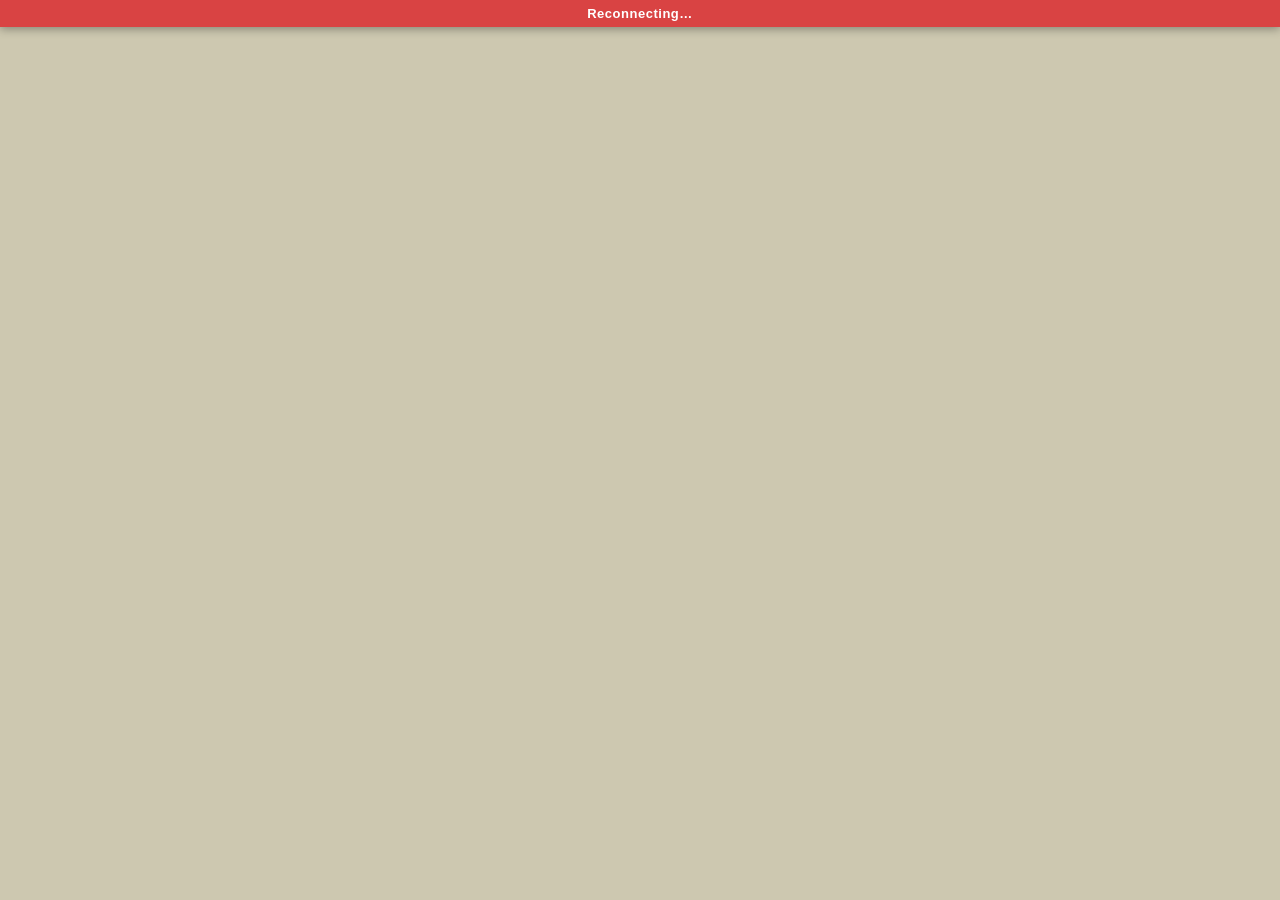
==== web/index.html @ aa8d0009 "feat(web): add PWA host shell, live SSE store, theme dropdown, and Settings modal" ====
<!doctype html>
<html lang="en">
<head>
  <meta charset="utf-8">
  <meta name="viewport" content="width=device-width, initial-scale=1, maximum-scale=1, user-scalable=no, viewport-fit=cover">
  <meta name="apple-mobile-web-app-capable" content="yes">
  <meta name="mobile-web-app-capable" content="yes">
  <meta name="apple-mobile-web-app-status-bar-style" content="default">
  <meta name="apple-mobile-web-app-title" content="Task Monitor">
  <meta id="meta-theme-color" name="theme-color" content="#cdc8b0">
  <link rel="manifest" href="manifest.webmanifest">
  <title>Task Monitor</title>
  <link rel="stylesheet" href="style.css">
  <link id="theme-css" rel="stylesheet" href="">
</head>
<body>
  <div id="safe-top-plate" class="host-safe-top" aria-hidden="true"></div>
  <div id="banner" class="host-banner" hidden>Reconnecting…</div>
  <main id="theme-root" class="theme-root"></main>
  <div id="safe-bottom-plate" class="host-safe-bottom" aria-hidden="true"></div>
  <div id="theme-dropdown" class="host-theme-dropdown" hidden></div>

  <!-- Settings Page / Modal -->
  <div id="settings-overlay" class="settings-overlay" hidden>
    <div class="settings-dialog" role="dialog" aria-modal="true" aria-labelledby="settings-title">
      <div class="settings-header">
        <div class="settings-title-wrap">
          <span class="settings-badge">⚙</span>
          <h2 id="settings-title">SYSTEM SETTINGS</h2>
        </div>
        <button type="button" id="settings-close-btn" class="settings-close-btn" title="Close Settings">✕ Close</button>
      </div>

      <form id="settings-form" class="settings-body">
        <div class="settings-row">
          <div class="settings-label-col">
            <label for="set-default-theme">Default Theme</label>
            <span class="settings-hint">Startup theme &amp; active interface layout</span>
          </div>
          <div class="settings-input-col">
            <select id="set-default-theme" class="settings-select">
              <option value="nier">Automata</option>
              <option value="doraemon">Village</option>
              <option value="default">Classic Dark</option>
            </select>
          </div>
        </div>

        <div class="settings-row">
          <div class="settings-label-col">
            <label for="set-overview-limit">Overview Items Limit</label>
            <span class="settings-hint">Processes shown per category on Overview (1–25)</span>
          </div>
          <div class="settings-input-col settings-stepper">
            <button type="button" class="step-btn" data-step-target="set-overview-limit" data-step="-1">−</button>
            <input type="number" id="set-overview-limit" class="settings-input" min="1" max="25" step="1" value="8" required>
            <button type="button" class="step-btn" data-step-target="set-overview-limit" data-step="1">+</button>
          </div>
        </div>

        <div class="settings-row">
          <div class="settings-label-col">
            <label for="set-page-limit">Detail Page Items Limit</label>
            <span class="settings-hint">Processes shown on CPU / Memory / GPU pages (1–60)</span>
          </div>
          <div class="settings-input-col settings-stepper">
            <button type="button" class="step-btn" data-step-target="set-page-limit" data-step="-1">−</button>
            <input type="number" id="set-page-limit" class="settings-input" min="1" max="60" step="1" value="24" required>
            <button type="button" class="step-btn" data-step-target="set-page-limit" data-step="1">+</button>
          </div>
        </div>

        <div class="settings-row">
          <div class="settings-label-col">
            <label for="set-port">Server Port</label>
            <span class="settings-hint">TCP port for PC &amp; iPad connections (1024–65535)</span>
          </div>
          <div class="settings-input-col">
            <input type="number" id="set-port" class="settings-input port-input" min="1024" max="65535" step="1" value="8800" required>
          </div>
        </div>

        <div id="settings-status" class="settings-status" hidden></div>

        <div class="settings-footer">
          <button type="button" id="settings-reset-btn" class="settings-btn secondary">Reset Defaults</button>
          <div class="settings-footer-right">
            <button type="button" id="settings-cancel-btn" class="settings-btn secondary">Cancel</button>
            <button type="submit" id="settings-save-btn" class="settings-btn primary">Save &amp; Apply</button>
          </div>
        </div>
      </form>
    </div>
  </div>

  <script type="module" src="app.js"></script>
</body>
</html>
---- web/style.css ----
:root {
  --app-bg: #cdc8b0;
  --top-safe-pad: env(safe-area-inset-top, 0px);
}

html.is-standalone {
  /* iPadOS 27.2 applies a system progressive blur across the top ~46px of standalone PWAs */
  --top-safe-pad: calc(max(24px, env(safe-area-inset-top, 24px)) + 24px);
}

@media (display-mode: standalone), (display-mode: fullscreen) {
  :root {
    --top-safe-pad: calc(max(24px, env(safe-area-inset-top, 24px)) + 24px);
  }
}

* { box-sizing: border-box; }

html {
  margin: 0;
  padding: 0;
  width: 100%;
  height: 100%;
  min-height: calc(100dvh + env(safe-area-inset-top, 0px) + env(safe-area-inset-bottom, 0px));
  background-color: var(--app-bg, #cdc8b0);
  overflow: hidden;
  overscroll-behavior: none;
  -webkit-text-size-adjust: 100%;
}

body {
  position: fixed;
  inset: 0;
  margin: 0;
  padding: 0;
  width: 100%;
  height: 100%;
  min-height: calc(100dvh + env(safe-area-inset-top, 0px) + env(safe-area-inset-bottom, 0px));
  background-color: var(--app-bg, #cdc8b0);
  overflow: hidden;
  overscroll-behavior: none;
  user-select: none;
  -webkit-user-select: none;
}

.theme-root {
  position: fixed;
  inset: 0;
  width: 100%;
  height: 100%;
  background-color: var(--app-bg, #cdc8b0);
  overflow: hidden;
  z-index: 1;
}

.host-safe-top {
  position: fixed;
  top: 0;
  left: 0;
  right: 0;
  height: env(safe-area-inset-top, 0px);
  background-color: var(--app-bg, #cdc8b0);
  z-index: 0;
  pointer-events: none;
}

.host-safe-bottom {
  position: fixed;
  bottom: 0;
  left: 0;
  right: 0;
  height: env(safe-area-inset-bottom, 0px);
  background-color: var(--app-bg, #cdc8b0);
  z-index: 0;
  pointer-events: none;
}

.host-banner {
  position: fixed;
  top: 0;
  left: 0;
  right: 0;
  padding: 6px 12px;
  text-align: center;
  background: #d94343;
  color: #fff;
  font-family: -apple-system, BlinkMacSystemFont, "Segoe UI", Roboto, sans-serif;
  font-size: 13px;
  font-weight: 700;
  letter-spacing: 0.04em;
  z-index: 9999;
  box-shadow: 0 2px 10px rgba(0, 0, 0, 0.35);
}

/* Shared Theme Dropdown Menu */
.host-theme-dropdown {
  position: fixed;
  z-index: 9998;
  min-width: 230px;
  background: #23221f;
  color: #f0ece1;
  border: 1.5px solid #6e6a5e;
  border-radius: 10px;
  padding: 6px;
  box-shadow: 0 8px 26px rgba(0, 0, 0, 0.48);
  font-family: -apple-system, BlinkMacSystemFont, "Segoe UI", Roboto, sans-serif;
  display: flex;
  flex-direction: column;
  gap: 3px;
}
.host-theme-dropdown[hidden] {
  display: none !important;
}
.host-theme-dropdown .dd-title {
  font-size: 10.5px;
  font-weight: 700;
  text-transform: uppercase;
  letter-spacing: 0.1em;
  color: #a6a192;
  padding: 4px 10px 3px;
  border-bottom: 1px solid rgba(255, 255, 255, 0.1);
  margin-bottom: 2px;
}
.host-theme-dropdown .dd-item {
  background: transparent;
  border: none;
  color: #f0ece1;
  font-family: inherit;
  font-size: 13.5px;
  font-weight: 600;
  padding: 8px 10px;
  border-radius: 7px;
  text-align: left;
  cursor: pointer;
  display: flex;
  align-items: center;
  justify-content: space-between;
  gap: 10px;
}
.host-theme-dropdown .dd-item:hover {
  background: rgba(255, 255, 255, 0.12);
}
.host-theme-dropdown .dd-item.active {
  background: #dad4bb;
  color: #2c2a24;
}
.host-theme-dropdown .dd-check {
  font-size: 12px;
  font-weight: 900;
}
.host-theme-dropdown .dd-sep {
  height: 1px;
  background: rgba(255, 255, 255, 0.12);
  margin: 3px 4px;
}

/* Settings Page / Modal */
.settings-overlay {
  position: fixed;
  inset: 0;
  z-index: 9995;
  background: rgba(28, 27, 23, 0.72);
  backdrop-filter: blur(4px);
  -webkit-backdrop-filter: blur(4px);
  display: flex;
  align-items: center;
  justify-content: center;
  padding: 20px;
  font-family: "Segoe UI", -apple-system, BlinkMacSystemFont, Roboto, sans-serif;
}
.settings-overlay[hidden] {
  display: none !important;
}

.settings-dialog {
  width: 100%;
  max-width: 560px;
  background: #dad4bb;
  color: #3f3c34;
  border: 2px solid #4e4b42;
  box-shadow: 0 18px 48px rgba(0, 0, 0, 0.55);
  display: flex;
  flex-direction: column;
  overflow: hidden;
}

.settings-header {
  background: #4e4b42;
  color: #e6e1ca;
  padding: 12px 18px;
  display: flex;
  align-items: center;
  justify-content: space-between;
}
.settings-title-wrap {
  display: flex;
  align-items: center;
  gap: 10px;
}
.settings-badge {
  font-size: 18px;
}
.settings-header h2 {
  margin: 0;
  font-size: 15px;
  font-weight: 700;
  letter-spacing: 0.14em;
}
.settings-close-btn {
  background: rgba(255, 255, 255, 0.12);
  color: #e6e1ca;
  border: 1px solid rgba(230, 225, 202, 0.4);
  padding: 5px 12px;
  font-family: inherit;
  font-size: 12.5px;
  font-weight: 600;
  cursor: pointer;
}
.settings-close-btn:hover {
  background: rgba(255, 255, 255, 0.24);
}

.settings-body {
  padding: 18px 20px;
  display: flex;
  flex-direction: column;
  gap: 14px;
}

.settings-row {
  display: flex;
  align-items: center;
  justify-content: space-between;
  gap: 16px;
  padding-bottom: 12px;
  border-bottom: 1px solid rgba(78, 75, 66, 0.22);
}
.settings-label-col {
  display: flex;
  flex-direction: column;
  gap: 3px;
}
.settings-label-col label {
  font-size: 14px;
  font-weight: 700;
  color: #35322b;
}
.settings-hint {
  font-size: 11.5px;
  color: #6d695c;
}

.settings-input-col {
  display: flex;
  align-items: center;
  gap: 6px;
  flex-shrink: 0;
}

.settings-select,
.settings-input {
  background: #f4f0dc;
  color: #2f2c25;
  border: 1.5px solid #4e4b42;
  padding: 7px 10px;
  font-family: inherit;
  font-size: 14px;
  font-weight: 700;
  font-variant-numeric: tabular-nums;
  outline: none;
}
.settings-select {
  min-width: 165px;
  cursor: pointer;
}
.settings-input {
  width: 72px;
  text-align: center;
}
.settings-input.port-input {
  width: 110px;
}

.step-btn {
  width: 34px;
  height: 34px;
  background: #4e4b42;
  color: #e6e1ca;
  border: none;
  font-size: 18px;
  font-weight: 700;
  line-height: 1;
  cursor: pointer;
  display: flex;
  align-items: center;
  justify-content: center;
}
.step-btn:hover {
  background: #35332c;
}

.settings-status {
  padding: 8px 12px;
  font-size: 12.5px;
  font-weight: 600;
  background: rgba(78, 75, 66, 0.14);
  border-left: 4px solid #4e4b42;
}
.settings-status.error {
  background: rgba(168, 66, 50, 0.16);
  border-left-color: #a84232;
  color: #8b2819;
}

.settings-footer {
  display: flex;
  align-items: center;
  justify-content: space-between;
  gap: 12px;
  padding-top: 4px;
}
.settings-footer-right {
  display: flex;
  gap: 10px;
}

.settings-btn {
  padding: 8px 16px;
  font-family: inherit;
  font-size: 13px;
  font-weight: 700;
  letter-spacing: 0.04em;
  cursor: pointer;
  border: 1.5px solid #4e4b42;
}
.settings-btn.secondary {
  background: #e5e0c9;
  color: #3f3c34;
}
.settings-btn.secondary:hover {
  background: #d5cfb4;
}
.settings-btn.primary {
  background: #4e4b42;
  color: #e6e1ca;
}
.settings-btn.primary:hover {
  background: #35332c;
}
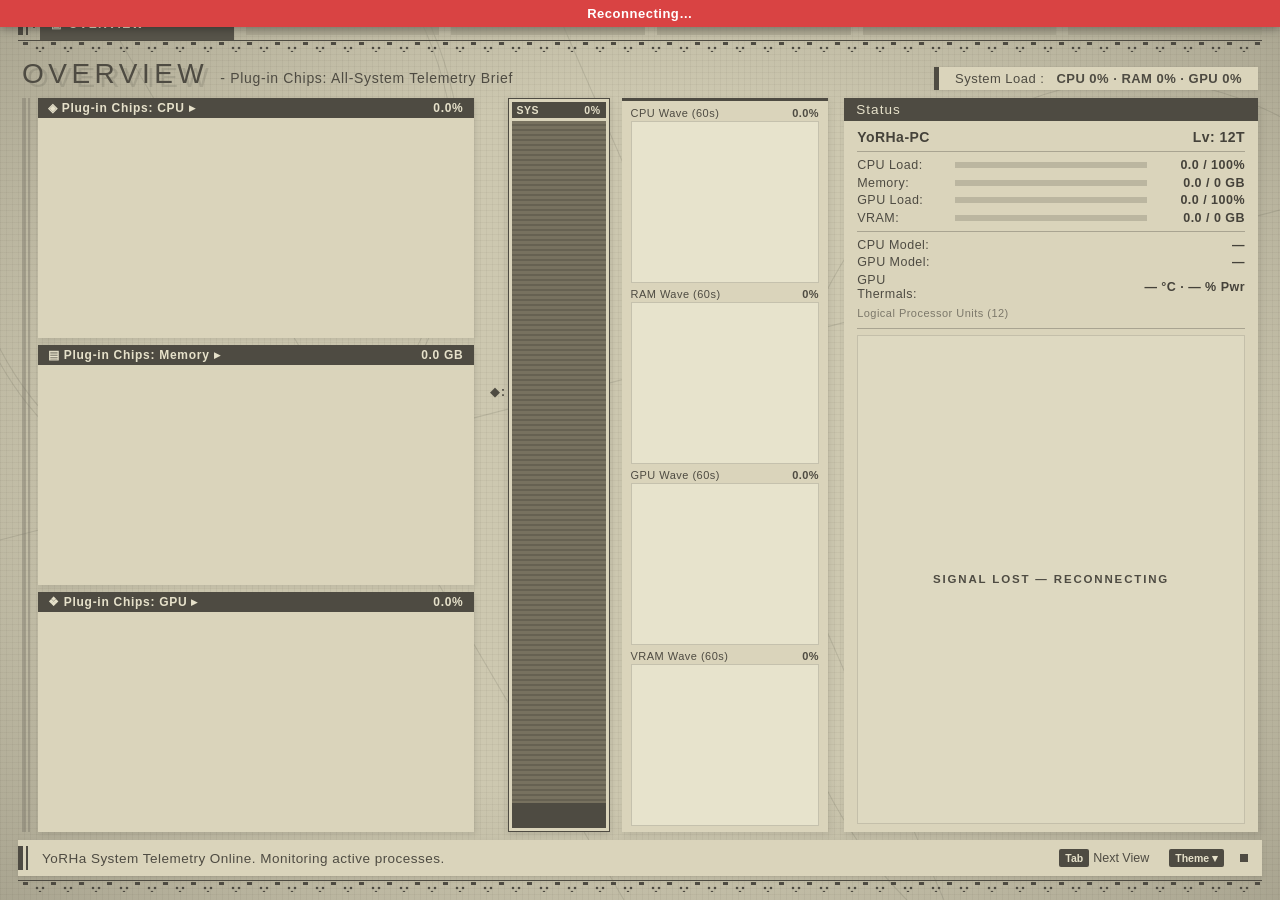
==== commit 62af5ca7: "feat: add process pin, hide, dynamic focus tracking, and scrollable lists" ====
--- a/web/index.html
+++ b/web/index.html
@@ -80,6 +80,28 @@
           </div>
         </div>
 
+        <div class="settings-row settings-row-stack">
+          <div class="settings-label-row">
+            <div class="settings-label-col">
+              <label>Pinned Processes (<span id="set-pinned-count">0</span>)</label>
+              <span class="settings-hint">Pinned to the top of process lists above the separation line</span>
+            </div>
+            <button type="button" id="set-clear-pinned" class="settings-mini-btn" hidden>Unpin All</button>
+          </div>
+          <div id="set-pinned-list" class="settings-tag-list"></div>
+        </div>
+
+        <div class="settings-row settings-row-stack">
+          <div class="settings-label-row">
+            <div class="settings-label-col">
+              <label>Hidden Processes (<span id="set-hidden-count">0</span>)</label>
+              <span class="settings-hint">Filtered out from all process lists — click a tag to restore</span>
+            </div>
+            <button type="button" id="set-clear-hidden" class="settings-mini-btn" hidden>Restore All</button>
+          </div>
+          <div id="set-hidden-list" class="settings-tag-list"></div>
+        </div>
+
         <div id="settings-status" class="settings-status" hidden></div>
 
         <div class="settings-footer">
--- a/web/style.css
+++ b/web/style.css
@@ -175,6 +175,7 @@
 .settings-dialog {
   width: 100%;
   max-width: 560px;
+  max-height: calc(100dvh - 40px);
   background: #dad4bb;
   color: #3f3c34;
   border: 2px solid #4e4b42;
@@ -224,7 +225,10 @@
   padding: 18px 20px;
   display: flex;
   flex-direction: column;
-  gap: 14px;
+  gap: 12px;
+  overflow-y: auto;
+  overscroll-behavior: contain;
+  -webkit-overflow-scrolling: touch;
 }
 
 .settings-row {
@@ -232,8 +236,68 @@
   align-items: center;
   justify-content: space-between;
   gap: 16px;
-  padding-bottom: 12px;
+  padding-bottom: 10px;
   border-bottom: 1px solid rgba(78, 75, 66, 0.22);
+}
+.settings-row.settings-row-stack {
+  flex-direction: column;
+  align-items: stretch;
+  gap: 7px;
+}
+.settings-label-row {
+  display: flex;
+  align-items: center;
+  justify-content: space-between;
+  gap: 10px;
+}
+.settings-mini-btn {
+  background: #4e4b42;
+  color: #e6e1ca;
+  border: none;
+  padding: 3px 9px;
+  font-family: inherit;
+  font-size: 11px;
+  font-weight: 700;
+  cursor: pointer;
+}
+.settings-mini-btn:hover {
+  background: #35332c;
+}
+.settings-mini-btn[hidden] {
+  display: none !important;
+}
+.settings-tag-list {
+  display: flex;
+  flex-wrap: wrap;
+  gap: 6px;
+  min-height: 24px;
+  align-items: center;
+}
+.settings-tag-empty {
+  font-size: 11.5px;
+  font-style: italic;
+  color: #7c786a;
+}
+.settings-tag {
+  display: inline-flex;
+  align-items: center;
+  gap: 5px;
+  background: #f4f0dc;
+  color: #2f2c25;
+  border: 1px solid #4e4b42;
+  padding: 3px 8px;
+  font-family: inherit;
+  font-size: 12px;
+  font-weight: 600;
+  cursor: pointer;
+}
+.settings-tag:hover {
+  background: #4e4b42;
+  color: #e6e1ca;
+}
+.settings-tag .tag-x {
+  font-size: 11px;
+  opacity: 0.75;
 }
 .settings-label-col {
   display: flex;
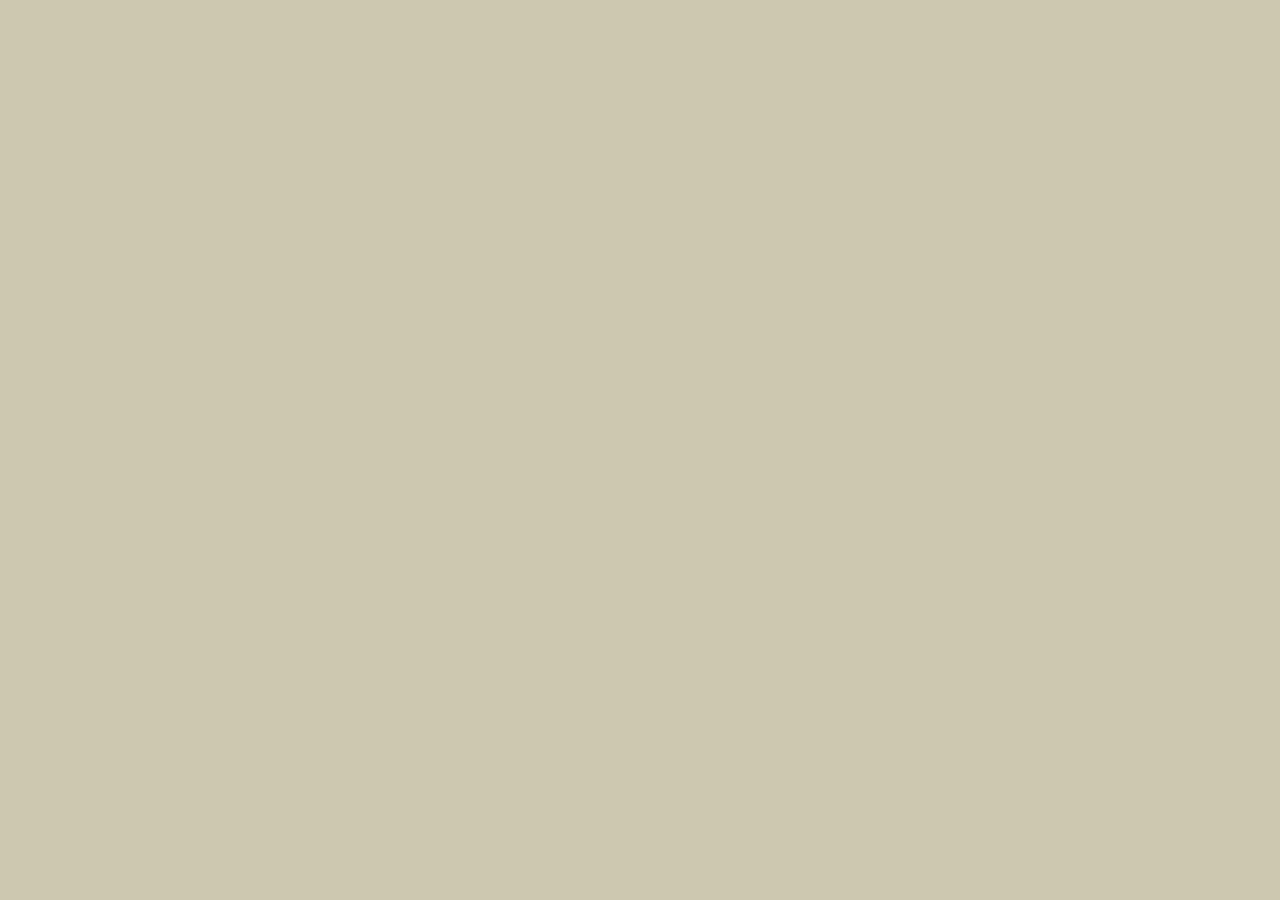
==== commit ffe5f5d1: "feat: hold to pin/hide popover, gpu vram sort toggle, and secondary metrics setting" ====
--- a/web/index.html
+++ b/web/index.html
@@ -72,6 +72,16 @@
 
         <div class="settings-row">
           <div class="settings-label-col">
+            <label for="set-secondary-metrics">Show Secondary Metrics</label>
+            <span class="settings-hint">Display RAM alongside CPU, and CPU alongside RAM in detail views</span>
+          </div>
+          <div class="settings-input-col">
+            <input type="checkbox" id="set-secondary-metrics" class="settings-checkbox">
+          </div>
+        </div>
+
+        <div class="settings-row">
+          <div class="settings-label-col">
             <label for="set-port">Server Port</label>
             <span class="settings-hint">TCP port for PC &amp; iPad connections (1024–65535)</span>
           </div>
@@ -115,6 +125,25 @@
     </div>
   </div>
 
+  <!-- Shared Process Context Popover (Hold / Right-Click) -->
+  <div id="proc-context-menu" class="proc-context-menu" hidden>
+    <div class="proc-menu-header" id="proc-menu-title">Process</div>
+    <button type="button" class="proc-menu-item" id="proc-menu-pin">
+      <svg class="menu-icon" viewBox="0 0 16 16" width="13" height="13" fill="none" stroke="currentColor" stroke-width="1.6" stroke-linecap="round" stroke-linejoin="round" aria-hidden="true">
+        <line x1="8" y1="11.5" x2="8" y2="15"></line>
+        <path d="M4.5 2h7l-1 4v3.5l1.5 2H4l1.5-2V6L4.5 2z"></path>
+      </svg>
+      <span id="proc-menu-pin-lbl">Pin Process</span>
+    </button>
+    <button type="button" class="proc-menu-item danger" id="proc-menu-hide">
+      <svg class="menu-icon" viewBox="0 0 16 16" width="13" height="13" fill="none" stroke="currentColor" stroke-width="1.6" stroke-linecap="round" aria-hidden="true">
+        <line x1="3.5" y1="3.5" x2="12.5" y2="12.5"></line>
+        <line x1="12.5" y1="3.5" x2="3.5" y2="12.5"></line>
+      </svg>
+      <span>Hide Process</span>
+    </button>
+  </div>
+
   <script type="module" src="app.js"></script>
 </body>
 </html>
--- a/web/style.css
+++ b/web/style.css
@@ -411,3 +411,96 @@
 .settings-btn.primary:hover {
   background: #35332c;
 }
+
+.settings-checkbox {
+  width: 20px;
+  height: 20px;
+  cursor: pointer;
+  accent-color: #4e4b42;
+}
+
+/* ==========================================================================
+   Shared Process Context Popover (Hold to Pin / Hide)
+   ========================================================================== */
+.proc-context-menu {
+  position: fixed;
+  z-index: 9999;
+  background: #2b2823;
+  color: #ebe5cf;
+  border: 1px solid rgba(255, 255, 255, 0.18);
+  box-shadow: 0 8px 24px rgba(0, 0, 0, 0.45), 0 2px 6px rgba(0, 0, 0, 0.25);
+  border-radius: 6px;
+  padding: 4px;
+  min-width: 150px;
+  display: flex;
+  flex-direction: column;
+  gap: 2px;
+  animation: procMenuPop 0.1s ease-out;
+  touch-action: none;
+  user-select: none;
+  -webkit-user-select: none;
+}
+.proc-context-menu[hidden] {
+  display: none !important;
+}
+
+@keyframes procMenuPop {
+  from {
+    opacity: 0;
+    transform: scale(0.96) translateY(-2px);
+  }
+  to {
+    opacity: 1;
+    transform: scale(1) translateY(0);
+  }
+}
+
+.proc-menu-header {
+  padding: 4px 8px 3px;
+  font-size: 10.5px;
+  font-weight: 700;
+  text-transform: uppercase;
+  letter-spacing: 0.08em;
+  color: #9c9584;
+  border-bottom: 1px solid rgba(255, 255, 255, 0.08);
+  margin-bottom: 2px;
+  white-space: nowrap;
+  overflow: hidden;
+  text-overflow: ellipsis;
+}
+
+.proc-menu-item {
+  display: flex;
+  align-items: center;
+  gap: 8px;
+  width: 100%;
+  padding: 6px 9px;
+  border: none;
+  background: transparent;
+  color: #ded9c5;
+  font-family: inherit;
+  font-size: 12px;
+  font-weight: 600;
+  border-radius: 4px;
+  cursor: pointer;
+  text-align: left;
+}
+.proc-menu-item:hover,
+.proc-menu-item:focus-visible {
+  background: rgba(255, 255, 255, 0.12);
+  color: #ffffff;
+  outline: none;
+}
+.proc-menu-item.danger:hover,
+.proc-menu-item.danger:focus-visible {
+  background: rgba(235, 75, 75, 0.22);
+  color: #ff9b9b;
+}
+
+.proc-menu-item .menu-icon {
+  flex-shrink: 0;
+  opacity: 0.85;
+}
+.proc-menu-item:hover .menu-icon {
+  opacity: 1;
+}
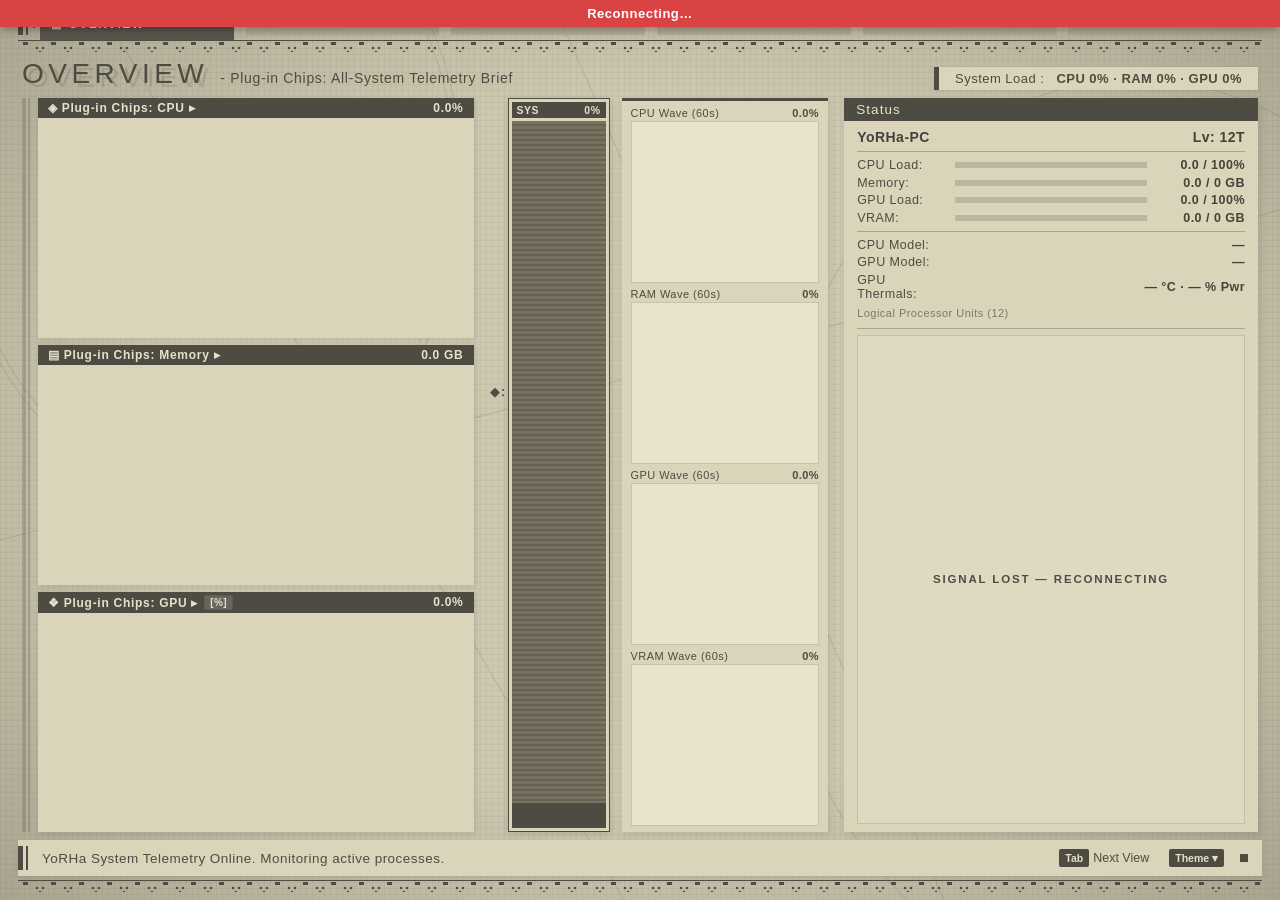
==== commit 8187ff89: "style: replace gear emoji with geometric YoRHa glyph and make context menu theme-native" ====
--- a/web/index.html
+++ b/web/index.html
@@ -25,7 +25,7 @@
     <div class="settings-dialog" role="dialog" aria-modal="true" aria-labelledby="settings-title">
       <div class="settings-header">
         <div class="settings-title-wrap">
-          <span class="settings-badge">⚙</span>
+          <span class="settings-badge">▨</span>
           <h2 id="settings-title">SYSTEM SETTINGS</h2>
         </div>
         <button type="button" id="settings-close-btn" class="settings-close-btn" title="Close Settings">✕ Close</button>
@@ -127,21 +127,26 @@
 
   <!-- Shared Process Context Popover (Hold / Right-Click) -->
   <div id="proc-context-menu" class="proc-context-menu" hidden>
-    <div class="proc-menu-header" id="proc-menu-title">Process</div>
-    <button type="button" class="proc-menu-item" id="proc-menu-pin">
-      <svg class="menu-icon" viewBox="0 0 16 16" width="13" height="13" fill="none" stroke="currentColor" stroke-width="1.6" stroke-linecap="round" stroke-linejoin="round" aria-hidden="true">
-        <line x1="8" y1="11.5" x2="8" y2="15"></line>
-        <path d="M4.5 2h7l-1 4v3.5l1.5 2H4l1.5-2V6L4.5 2z"></path>
-      </svg>
-      <span id="proc-menu-pin-lbl">Pin Process</span>
-    </button>
-    <button type="button" class="proc-menu-item danger" id="proc-menu-hide">
-      <svg class="menu-icon" viewBox="0 0 16 16" width="13" height="13" fill="none" stroke="currentColor" stroke-width="1.6" stroke-linecap="round" aria-hidden="true">
-        <line x1="3.5" y1="3.5" x2="12.5" y2="12.5"></line>
-        <line x1="12.5" y1="3.5" x2="3.5" y2="12.5"></line>
-      </svg>
-      <span>Hide Process</span>
-    </button>
+    <div class="proc-menu-header">
+      <span class="proc-menu-glyph" aria-hidden="true">◈</span>
+      <span id="proc-menu-title" class="proc-menu-title-text">Process</span>
+    </div>
+    <div class="proc-menu-items">
+      <button type="button" class="proc-menu-item" id="proc-menu-pin">
+        <svg class="menu-icon" viewBox="0 0 16 16" width="12" height="12" fill="none" stroke="currentColor" stroke-width="1.8" stroke-linecap="square" stroke-linejoin="miter" aria-hidden="true">
+          <line x1="8" y1="11.5" x2="8" y2="15"></line>
+          <path d="M4 2h8l-1.2 4.5v3l1.2 1.5H4l1.2-1.5v-3L4 2z"></path>
+        </svg>
+        <span id="proc-menu-pin-lbl">Pin Process</span>
+      </button>
+      <button type="button" class="proc-menu-item danger" id="proc-menu-hide">
+        <svg class="menu-icon" viewBox="0 0 16 16" width="12" height="12" fill="none" stroke="currentColor" stroke-width="2" stroke-linecap="square" aria-hidden="true">
+          <line x1="3.5" y1="3.5" x2="12.5" y2="12.5"></line>
+          <line x1="12.5" y1="3.5" x2="3.5" y2="12.5"></line>
+        </svg>
+        <span>Hide Process</span>
+      </button>
+    </div>
   </div>
 
   <script type="module" src="app.js"></script>
--- a/web/style.css
+++ b/web/style.css
@@ -421,20 +421,16 @@
 
 /* ==========================================================================
    Shared Process Context Popover (Hold to Pin / Hide)
+   Theme-aware styling via [data-theme]
    ========================================================================== */
 .proc-context-menu {
   position: fixed;
   z-index: 9999;
-  background: #2b2823;
-  color: #ebe5cf;
-  border: 1px solid rgba(255, 255, 255, 0.18);
+  min-width: 154px;
+  display: flex;
+  flex-direction: column;
+  padding: 0;
   box-shadow: 0 8px 24px rgba(0, 0, 0, 0.45), 0 2px 6px rgba(0, 0, 0, 0.25);
-  border-radius: 6px;
-  padding: 4px;
-  min-width: 150px;
-  display: flex;
-  flex-direction: column;
-  gap: 2px;
   animation: procMenuPop 0.1s ease-out;
   touch-action: none;
   user-select: none;
@@ -456,17 +452,32 @@
 }
 
 .proc-menu-header {
-  padding: 4px 8px 3px;
-  font-size: 10.5px;
-  font-weight: 700;
-  text-transform: uppercase;
+  display: flex;
+  align-items: center;
+  gap: 6px;
+  padding: 5px 10px 4px;
+  font-size: 11px;
+  font-weight: 700;
   letter-spacing: 0.08em;
-  color: #9c9584;
-  border-bottom: 1px solid rgba(255, 255, 255, 0.08);
-  margin-bottom: 2px;
   white-space: nowrap;
   overflow: hidden;
+}
+.proc-menu-glyph {
+  font-size: 10px;
+  opacity: 0.75;
+}
+.proc-menu-title-text {
+  overflow: hidden;
   text-overflow: ellipsis;
+  white-space: nowrap;
+  flex: 1;
+}
+
+.proc-menu-items {
+  display: flex;
+  flex-direction: column;
+  gap: 2px;
+  padding: 4px;
 }
 
 .proc-menu-item {
@@ -477,26 +488,12 @@
   padding: 6px 9px;
   border: none;
   background: transparent;
-  color: #ded9c5;
   font-family: inherit;
   font-size: 12px;
   font-weight: 600;
-  border-radius: 4px;
   cursor: pointer;
   text-align: left;
 }
-.proc-menu-item:hover,
-.proc-menu-item:focus-visible {
-  background: rgba(255, 255, 255, 0.12);
-  color: #ffffff;
-  outline: none;
-}
-.proc-menu-item.danger:hover,
-.proc-menu-item.danger:focus-visible {
-  background: rgba(235, 75, 75, 0.22);
-  color: #ff9b9b;
-}
-
 .proc-menu-item .menu-icon {
   flex-shrink: 0;
   opacity: 0.85;
@@ -504,3 +501,126 @@
 .proc-menu-item:hover .menu-icon {
   opacity: 1;
 }
+
+/* --- NieR Theme Customization --- */
+[data-theme="nier"] .proc-context-menu {
+  background: #38352d;
+  color: #ebe5cf;
+  border: 1.5px solid #4e4b42;
+  border-radius: 0;
+  box-shadow: 3px 3px 0 rgba(78, 75, 66, 0.45), 0 8px 24px rgba(0, 0, 0, 0.35);
+}
+[data-theme="nier"] .proc-menu-header {
+  background: #4e4b42;
+  color: #e6e1ca;
+  border-bottom: 1px solid #57544a;
+  text-transform: uppercase;
+}
+[data-theme="nier"] .proc-menu-item {
+  color: #ded9c5;
+  border-radius: 0;
+  font-weight: 700;
+  letter-spacing: 0.04em;
+  text-transform: uppercase;
+}
+[data-theme="nier"] .proc-menu-item:hover,
+[data-theme="nier"] .proc-menu-item:focus-visible {
+  background: #57544a;
+  color: #ffffff;
+  outline: none;
+}
+[data-theme="nier"] .proc-menu-item.danger {
+  color: #ded9c5;
+}
+[data-theme="nier"] .proc-menu-item.danger:hover,
+[data-theme="nier"] .proc-menu-item.danger:focus-visible {
+  background: #a84232;
+  color: #ffffff;
+}
+
+[data-theme="nier"] .host-theme-dropdown {
+  background: #38352d;
+  border: 1.5px solid #4e4b42;
+  border-radius: 0;
+  box-shadow: 3px 3px 0 rgba(78, 75, 66, 0.45);
+}
+[data-theme="nier"] .host-theme-dropdown .dd-title {
+  color: #ded9c5;
+  border-bottom: 1px solid #4e4b42;
+}
+[data-theme="nier"] .host-theme-dropdown .dd-item {
+  border-radius: 0;
+  color: #ded9c5;
+  text-transform: uppercase;
+}
+[data-theme="nier"] .host-theme-dropdown .dd-item:hover {
+  background: #4e4b42;
+  color: #ffffff;
+}
+[data-theme="nier"] .host-theme-dropdown .dd-item.active {
+  background: #4e4b42;
+  color: #e6e1ca;
+}
+
+/* --- Classic Dark Theme Customization --- */
+[data-theme="default"] .proc-context-menu {
+  background: #1c1e24;
+  color: #e6edf3;
+  border: 1px solid rgba(255, 255, 255, 0.16);
+  border-radius: 6px;
+  box-shadow: 0 10px 30px rgba(0, 0, 0, 0.55);
+}
+[data-theme="default"] .proc-menu-header {
+  background: rgba(255, 255, 255, 0.04);
+  color: #8b949e;
+  border-bottom: 1px solid rgba(255, 255, 255, 0.08);
+  font-size: 10.5px;
+  text-transform: uppercase;
+}
+[data-theme="default"] .proc-menu-item {
+  color: #d0d7de;
+  border-radius: 4px;
+}
+[data-theme="default"] .proc-menu-item:hover,
+[data-theme="default"] .proc-menu-item:focus-visible {
+  background: rgba(255, 255, 255, 0.1);
+  color: #ffffff;
+  outline: none;
+}
+[data-theme="default"] .proc-menu-item.danger:hover,
+[data-theme="default"] .proc-menu-item.danger:focus-visible {
+  background: rgba(248, 81, 73, 0.22);
+  color: #ff7b72;
+}
+
+/* --- Doraemon Theme Customization --- */
+[data-theme="doraemon"] .proc-context-menu {
+  background: #fffdf6;
+  color: #2c3e50;
+  border: 2px solid #2196f3;
+  border-radius: 12px;
+  box-shadow: 0 8px 24px rgba(33, 150, 243, 0.22);
+}
+[data-theme="doraemon"] .proc-menu-header {
+  background: #e3f2fd;
+  color: #1565c0;
+  border-bottom: 1.5px solid #bbdefb;
+  border-radius: 10px 10px 0 0;
+  font-weight: 800;
+}
+[data-theme="doraemon"] .proc-menu-item {
+  color: #37474f;
+  border-radius: 8px;
+  font-weight: 700;
+}
+[data-theme="doraemon"] .proc-menu-item:hover,
+[data-theme="doraemon"] .proc-menu-item:focus-visible {
+  background: #e8f5e9;
+  color: #2e7d32;
+  outline: none;
+}
+[data-theme="doraemon"] .proc-menu-item.danger:hover,
+[data-theme="doraemon"] .proc-menu-item.danger:focus-visible {
+  background: #ffebee;
+  color: #c62828;
+}
